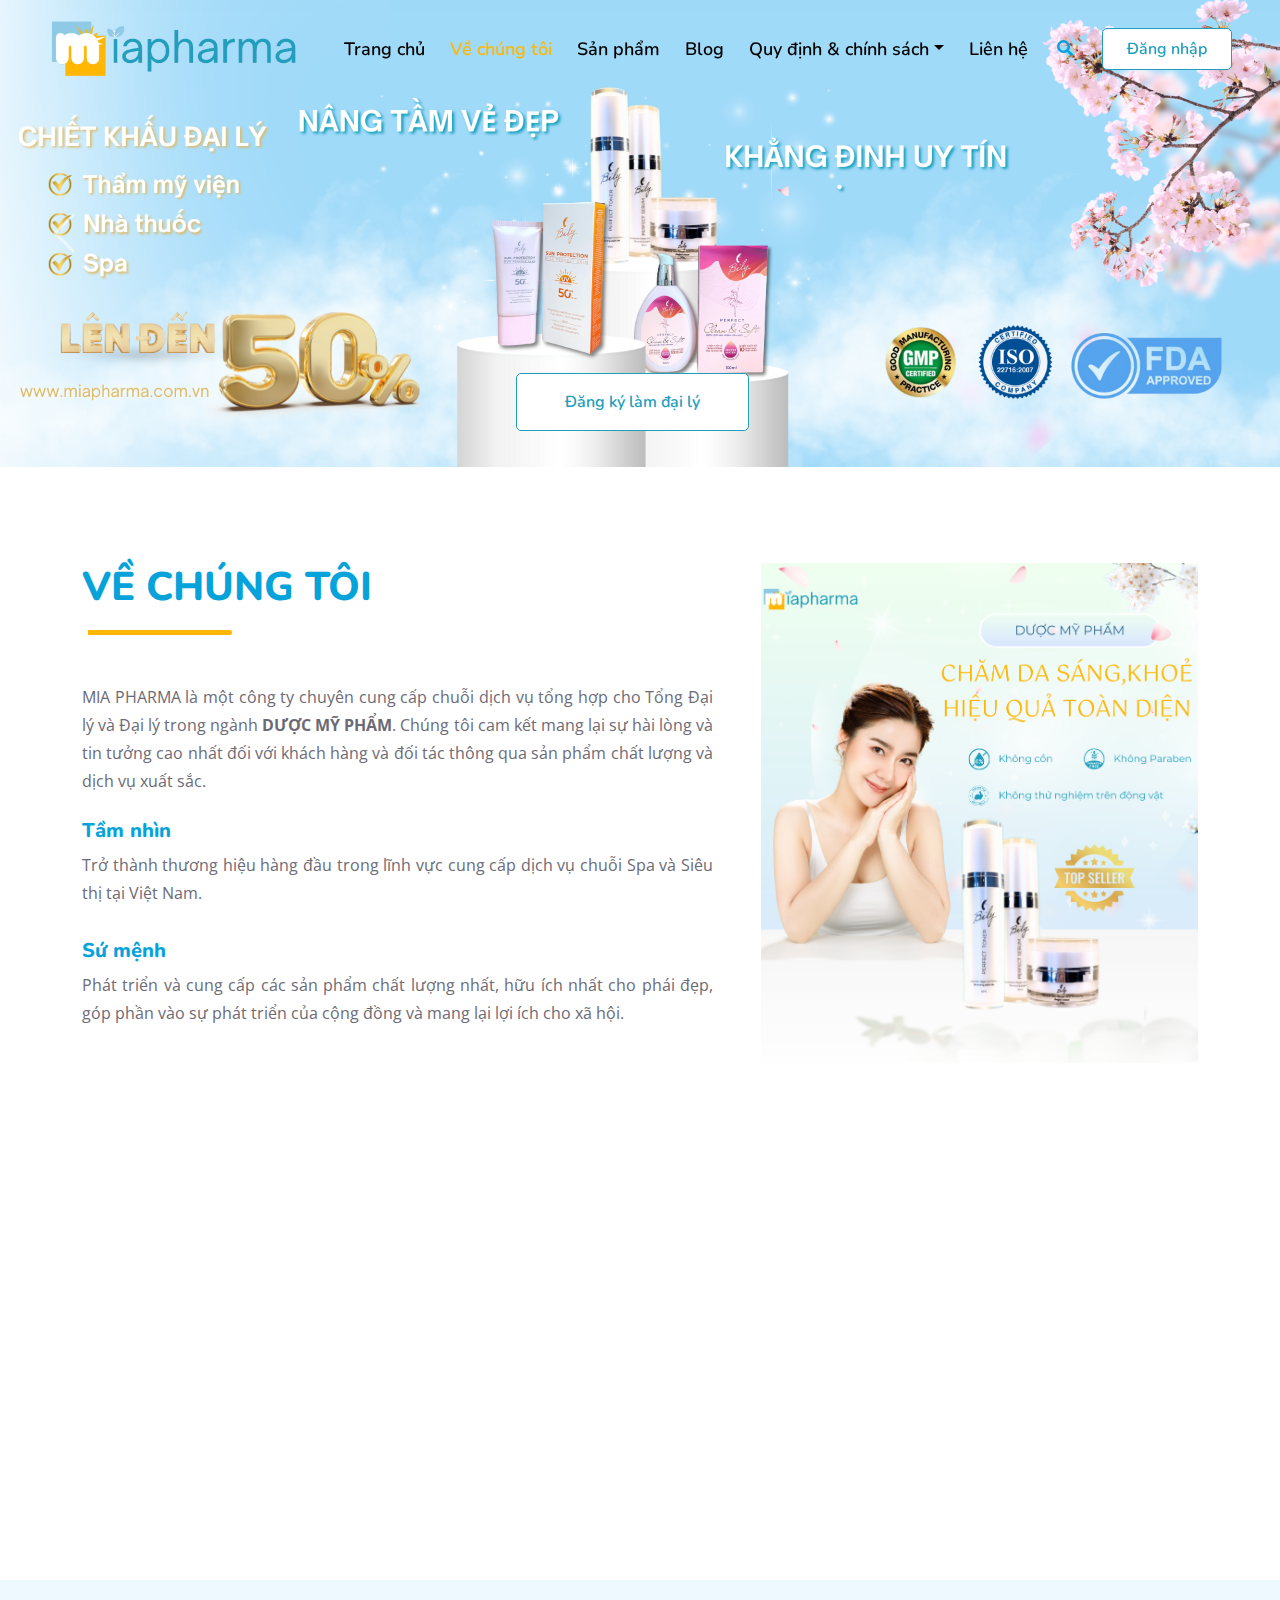
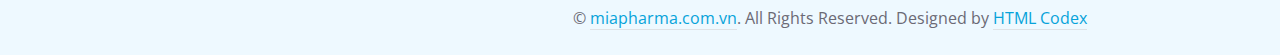
==== about.html @ acaa9fc6 "initial commit" ====
<!DOCTYPE html>
<html lang="en">

<head>
    <meta charset="utf-8">
    <title>about</title>
    <meta content="width=device-width, initial-scale=1.0" name="viewport">
    <meta content="Free HTML Templates" name="keywords">
    <meta content="Free HTML Templates" name="description">

    <!-- Favicon -->
    <link href="img/favicon.ico" rel="icon">

    <!-- Google Web Fonts -->
    <link rel="preconnect" href="https://fonts.googleapis.com">
    <link rel="preconnect" href="https://fonts.gstatic.com" crossorigin>
    <link href="https://fonts.googleapis.com/css2?family=Nunito:wght@400;600;700;800&family=Rubik:wght@400;500;600;700&display=swap" rel="stylesheet">

    <!-- Icon Font Stylesheet -->
    <link href="https://cdnjs.cloudflare.com/ajax/libs/font-awesome/5.10.0/css/all.min.css" rel="stylesheet">
    <link href="https://cdn.jsdelivr.net/npm/bootstrap-icons@1.4.1/font/bootstrap-icons.css" rel="stylesheet">

    <!-- Libraries Stylesheet -->
    <link href="lib/owlcarousel/assets/owl.carousel.min.css" rel="stylesheet">
    <link href="lib/animate/animate.min.css" rel="stylesheet">

    <!-- Customized Bootstrap Stylesheet -->
    <link href="css/bootstrap.min.css" rel="stylesheet">

    <!-- Template Stylesheet -->
    <link href="css/style.css" rel="stylesheet">
</head>

<body>
    <!-- Spinner Start -->
    <div id="spinner" class="show bg-white position-fixed translate-middle w-100 vh-100 top-50 start-50 d-flex align-items-center justify-content-center">
        <div class="spinner"></div>
    </div>
    <!-- Spinner End -->
       <!-- Navbar & Carousel Start -->
    <div class="container-fluid position-relative p-0">
        <nav class="navbar navbar-expand-lg navbar-dark px-5 py-3 py-lg-0">
            <a href="index.html" class="navbar-brand p-0">
                <h1 class="m-0"><img src="img/mia2.png" width="250" ></h1>
            </a>
            <button class="navbar-toggler" type="button" data-bs-toggle="collapse" data-bs-target="#navbarCollapse">
                <span class="fa fa-bars"></span>
            </button>
            <div class="collapse navbar-collapse" id="navbarCollapse">
                <div class="navbar-nav ms-auto py-0">
                    <a href="index.html" class="nav-item nav-link">Trang chủ</a>
                    <a href="about.html" class="nav-item nav-link active">Về chúng tôi</a>
					<div class="nav-item dropdown">
                      <a href="menu-product.html" class="nav-link">Sản phẩm</a> 
                    </div>
                    <div class="nav-item dropdown">
                        <a href="blog.html" class="nav-link">Blog</a>

                    </div>
                    <div class="nav-item dropdown"><a href="#" class="nav-link dropdown-toggle " data-bs-toggle="dropdown">Quy định &amp; chính sách</a>
                      <div class="dropdown-menu m-0">
                            <a href="Giaohangvadoitra.html" class="dropdown-item">Chính sách bảo hành &amp; đổi trả </a>
                            <a href="Muahangvathanhtoan.html" class="dropdown-item ">Giao hàng &amp; thanh toán </a>
                           
                        </div>
                    </div>
                    <a href="contact.html" class="nav-item nav-link">Liên hệ</a>
                </div>
                <butaton type="button" class="btn text-primary ms-3" data-bs-toggle="modal" data-bs-target="#searchModal"><i class="fa fa-search"></i></butaton>
                <a href="Dangnhap.html" class="btn btn-primary py-2 px-4 ms-3">Đăng nhập</a>
            </div>
        </nav>
        <div id="header-carousel" class="carousel slide carousel-fade" data-bs-ride="carousel">
            <div class="carousel-inner">
                <div class="carousel-item active">
                    <img class="w-100" src="img/ban.png" alt="Image">
                    <div class="carousel-caption d-flex flex-column align-items-center justify-content-end">
                        <div class="p-3" style="max-width: 600px;">
                            <a href="contact.html" class="btn btn-primary py-md-3 px-md-5 me-3 animated slideInLeft">Đăng ký làm đại lý</a>
                        </div>
                    </div>
                </div>
                <div class="carousel-item">
                    <img class="w-100" src="img/ban2.png" alt="Image">
                   <div class="carousel-caption d-flex flex-column align-items-center justify-content-end">
                        <div class="p-3" style="max-width: 600px;"> 
                            <a href="product-detail-sun.html" class="btn btn-primary py-md-3 px-md-5 me-3 animated slideInLeft">Xem thêm</a>
                        </div>
                    </div>
                </div>
				<div class="carousel-item">
                    <img class="w-100" src="img/ban3.png" alt="Image">
                   <div class="carousel-caption d-flex flex-column align-items-center justify-content-end">
                        <div class="p-3" style="max-width: 600px;"> 
                            <a href="product-detail-skin.html" class="btn btn-primary py-md-3 px-md-5 me-3 animated slideInLeft">Xem thêm</a>
                        </div>
                    </div>
                </div>
				<div class="carousel-item">
                    <img class="w-100" src="img/ban4.png" alt="Image">
                   <div class="carousel-caption d-flex flex-column align-items-center justify-content-end">
                        <div class="p-3" style="max-width: 600px;"> 
                            <a href="product-detail-clear.html" class="btn btn-primary py-md-3 px-md-5 me-3 animated slideInLeft">Xem thêm</a>
                        </div>
                    </div>
                </div>
            </div>
            <button class="carousel-control-prev" type="button" data-bs-target="#header-carousel"
                data-bs-slide="prev">
                <span class="carousel-control-prev-icon" aria-hidden="true"></span>
                <span class="visually-hidden">Previous</span>
            </button>
            <button class="carousel-control-next" type="button" data-bs-target="#header-carousel"
                data-bs-slide="next">
                <span class="carousel-control-next-icon" aria-hidden="true"></span>
                <span class="visually-hidden">Next</span>
            </button>
        </div>
    </div>
    <!-- Navbar & Carousel End -->
    <!-- Full Screen Search Start -->
    <div class="modal fade" id="searchModal" tabindex="-1">
        <div class="modal-dialog modal-fullscreen">
            <div class="modal-content" style="background: rgba(9, 30, 62, .7);">
                <div class="modal-header border-0">
                    <button type="button" class="btn bg-white btn-close" data-bs-dismiss="modal" aria-label="Close"></button>
                </div>
                <div class="modal-body d-flex align-items-center justify-content-center">
                    <div class="input-group" style="max-width: 600px;">
                        <input type="text" class="form-control bg-transparent border-primary p-3" placeholder="Type search keyword">
                        <button class="btn btn-primary px-4"><i class="bi bi-search"></i></button>
                    </div>
                </div>
            </div>
        </div>
    </div>
    <!-- Full Screen Search End -->
    <!-- About Start -->
   <div class="container-fluid py-5 wow fadeInUp" data-wow-delay="0.1s">
        <div class="container py-5">
            <div class="row g-5">
                <div class="col-lg-7">
                    <div class="section-title position-relative pb-3 mb-5">
                        <h1 class="fw-bold text-primary text-uppercase">Về chúng tôi</h1>
                    </div>
                    <p class="mb-4">MIA PHARMA là một công ty chuyên cung cấp chuỗi dịch vụ tổng hợp cho Tổng Đại lý và Đại lý trong ngành <strong>DƯỢC MỸ PHẨM</strong>. Chúng tôi cam kết mang lại sự hài lòng và tin tưởng cao nhất đối với khách hàng và đối tác thông qua sản phẩm chất lượng và dịch vụ xuất sắc.</p>
                    <div class="row g-0 mb-3">
						<h5 class="fw-bold text-primary">Tầm nhìn</h5>
						<p>Trở thành thương hiệu hàng đầu trong lĩnh vực cung cấp dịch vụ chuỗi Spa và Siêu thị tại Việt Nam.</p>
                    </div>
					<div class="row g-0 mb-3">
						<h5 class="fw-bold text-primary">Sứ mệnh</h5>
						<p>Phát triển và cung cấp các sản phẩm chất lượng nhất, hữu ích nhất cho phái đẹp, góp phần vào sự phát triển của cộng đồng và mang lại lợi ích cho xã hội.</p>
                    </div>
                </div>
                <div class="col-lg-5" style="min-height: 500px;">
                    <div class="position-relative h-100">
                        <img class="position-absolute w-100 h-100 rounded wow zoomIn" data-wow-delay="0.9s" src="img/mia-about.png" style="object-fit: cover;">
                    </div>
                </div>
            </div>
        </div>
    </div>
    <!-- About End -->
    <!-- Footer Start -->
    <div class="container-fluid text-light mt-5row wow fadeInUp bg-light" data-wow-delay="0.1s">   
		<div class="container">
            <div class="row gx-5">
                <div class="col-lg-4 col-md-6 footer-about bg-light">
                    <div class="d-flex flex-column align-items-center justify-content-center text-center bg-light p-4">
                        <a href="index.html" class="navbar-brand mt-3 mb-4"><img src="img/mia2.png" width="250">
                        </a>
                    </div>
                </div>
                <div class="col-lg-8 col-md-6 bg-light">
                    <div class="row gx-5 bg-light">
                        <div class="col-lg-6 col-md-12 pt-5 mb-5">
                            <div class="section-title section-title-sm position-relative pb-3 mb-4">
                                <h3 class="mb-0">Về chúng tôi</h3>
                            </div>
                            <div class="d-flex mb-2">
                                <i class="bi bi-geo-alt text-primary me-2"></i>
                                <p class="mb-0">Xóm 7, xã Thọ Nghiệp, huyện Xuân Trường, tỉnh Nam Định</p>
                            </div>
							<div class="d-flex mb-2">
                                <i class="bi bi-geo-alt text-primary me-2"></i>
                                <p class="mb-0">Văn Phòng Hà Nội: Đội 6, xã Ngọc Hồi, huyện Thanh Trì, thành phố Hà Nội</p>
                            </div>
                            <div class="d-flex mb-2">
                                <i class="bi bi-envelope-open text-primary me-2"></i>
                                <p class="mb-0">miaph@gmail.com</p>
                            </div>
                            <div class="d-flex mb-2">
                                <i class="bi bi-telephone text-primary me-2"></i>
                                <p class="mb-0">0965668078</p>
                            </div>
                            <div class="d-flex mt-4">
                                <a class="btn btn-primary btn-square me-2" href="#"><i class="fab fa-twitter fw-normal"></i></a>
                                <a class="btn btn-primary btn-square me-2" href="#"><i class="fab fa-facebook-f fw-normal"></i></a>
                                <a class="btn btn-primary btn-square me-2" href="#"><i class="fab fa-linkedin-in fw-normal"></i></a>
                                <a class="btn btn-primary btn-square" href="#"><i class="fab fa-instagram fw-normal"></i></a>
                            </div>
                        </div>
                        <div class="col-lg-6 col-md-12 pt-0 pt-lg-5 mb-5">
                            <div class="section-title section-title-sm position-relative pb-3 mb-4">
                                <h3 class="mb-0">Hỗ trợ khách hàng</h3>
                            </div>
                            <div class="link-animated d-flex flex-column justify-content-start">
                                <a class="mb-2" href="#"><i class="bi bi-arrow-right text-primary me-2"></i>Chính sách bảo hành</a>
                                <a class="mb-2" href="#"><i class="bi bi-arrow-right text-primary me-2"></i>Chính sách đổi trả hàng</a>
                                <a class="mb-2" href="#"><i class="bi bi-arrow-right text-primary me-2"></i>Giao hàng và vận chuyển</a>
                                <a class="mb-2" href="#"><i class="bi bi-arrow-right text-primary me-2"></i>Mua hàng và thanh toán</a>
                            </div>
                        </div>
                    </div>
                </div>
            </div>
        </div>
    </div>
    <div class="container-fluid bg-light">
        <div class="container text-center">
            <div class="row justify-content-end">
                <div class="col-lg-8 col-md-6">
                    <div class="d-flex align-items-center justify-content-center" style="height: 75px;">
                        <p class="mb-0">&copy; <a class="border-bottom" href="#">miapharma.com.vn</a>. All Rights Reserved. 
						
						<!--/*** This template is free as long as you keep the footer author’s credit link/attribution link/backlink. If you'd like to use the template without the footer author’s credit link/attribution link/backlink, you can purchase the Credit Removal License from "https://htmlcodex.com/credit-removal". Thank you for your support. ***/-->
						Designed by <a class=" border-bottom" href="https://htmlcodex.com">HTML Codex</a></p>
                    </div>
                </div>
            </div>
        </div>
    </div>
    <!-- Footer End -->


    <!-- Back to Top -->
    <a href="#" class="btn btn-lg btn-primary btn-lg-square rounded back-to-top"><i class="bi bi-arrow-up"></i></a>


    <!-- JavaScript Libraries -->
    <script src="https://code.jquery.com/jquery-3.4.1.min.js"></script>
    <script src="https://cdn.jsdelivr.net/npm/bootstrap@5.0.0/dist/js/bootstrap.bundle.min.js"></script>
    <script src="lib/wow/wow.min.js"></script>
    <script src="lib/easing/easing.min.js"></script>
    <script src="lib/waypoints/waypoints.min.js"></script>
    <script src="lib/counterup/counterup.min.js"></script>
    <script src="lib/owlcarousel/owl.carousel.min.js"></script>

    <!-- Template Javascript -->
    <script src="js/main.js"></script>
</body>

</html>
---- css/style.css ----
/********** Template CSS **********/
:root {
    --primary: #ffb703;
    --secondary: #8ecae6;
    --light: #ffffff;
    --dark: #219ebc;
}
@font-face {
	font-family: Pharma;
	src:url(  "../font/OpenSans-VariableFont_wdth,wght.ttf")
}
body {
	font-family: Pharma;
	line-height: 28px;
	text-align: justify;
}


/*** Spinner ***/
.spinner {
    width: 40px;
    height: 40px;
    background: var(--primary);
    margin: 100px auto;
    -webkit-animation: sk-rotateplane 1.2s infinite ease-in-out;
    animation: sk-rotateplane 1.2s infinite ease-in-out;
}

@-webkit-keyframes sk-rotateplane {
    0% {
        -webkit-transform: perspective(120px)
    }
    50% {
        -webkit-transform: perspective(120px) rotateY(180deg)
    }
    100% {
        -webkit-transform: perspective(120px) rotateY(180deg) rotateX(180deg)
    }
}

@keyframes sk-rotateplane {
    0% {
        transform: perspective(120px) rotateX(0deg) rotateY(0deg);
        -webkit-transform: perspective(120px) rotateX(0deg) rotateY(0deg)
    }
    50% {
        transform: perspective(120px) rotateX(-180.1deg) rotateY(0deg);
        -webkit-transform: perspective(120px) rotateX(-180.1deg) rotateY(0deg)
    }
    100% {
        transform: perspective(120px) rotateX(-180deg) rotateY(-179.9deg);
        -webkit-transform: perspective(120px) rotateX(-180deg) rotateY(-179.9deg);
    }
}

#spinner {
    opacity: 0;
    visibility: hidden;
    transition: opacity .5s ease-out, visibility 0s linear .5s;
    z-index: 99999;
}

#spinner.show {
    transition: opacity .5s ease-out, visibility 0s linear 0s;
    visibility: visible;
    opacity: 1;
}


/*** Heading ***/
h1,
h2,
.fw-bold {
    font-weight: 800 !important;
}

h3,
h4,
.fw-semi-bold {
    font-weight: 700 !important;
}

h5,
h6,
.fw-medium {
    font-weight: 600 !important;
}
.col-6 h4 {
	color:#DC090C;
}
/**-- Team Start --**/
.row .h5 {
	font-size: 17px;
}
.d-flex i {
	color: var(--primary);
}
.col-6 .btn .border a {
	border: 2px solid #E4090D;
}
.col-lg-6 .p-4 {
	border: 2px solid var(--primary);
	border-radius: 10px;
}
.col-lg-6 .p-4:hover {
	border: 2px solid  var(--dark);
	box-shadow: 3px 3px 3px var(--secondary);
}
.p-4 .btn-primary {
    background-color: #ffffff;
	color: var(--primary);
	border: 1px solid var(--primary);
	border-radius: 5px;
}
.p-4 .btn-primary:hover {
    background-color: #ffffff;
	color: var(--dark);
	border: 1px solid var(--dark);
	border-radius: 5px;
}
/*** Button ***/
.btn {
    font-family: 'Nunito', sans-serif;
    font-weight: 600;
    transition: .5s;
}

.btn-primary,
.btn-secondary {
    color: #FFFFFF;
    box-shadow: inset 0 0 0 50px transparent;
}

.btn-primary:hover {
    background-color: #ffffff;
	color: var(--primary);
	border: 1px solid var(--primary);
	border-radius: 5px;
}
.btn-primary {
    background-color: #ffffff;
	color: var(--dark);
	border: 1px solid var(--dark);
	border-radius: 5px;
}

.btn-secondary:hover {
    box-shadow: var(--primary);
}

.btn-square {
    width: 36px;
    height: 36px;
}

.btn-sm-square {
    width: 30px;
    height: 30px;
}

.btn-lg-square {
    width: 48px;
    height: 48px;

}

.btn-square,
.btn-sm-square,
.btn-lg-square {
    padding-left: 0;
    padding-right: 0;
    text-align: center;
}

.btn-lg-square {
    width: 48px;
    height: 48px;

}

.btn-square,
.btn-sm-square,
.btn-lg-square {
    padding: 0;
    display: flex;
    align-items: center;
    justify-content: center;
    font-weight: normal;
}
.col-12 .btn {
	color: #FFFFFF;
	background-color: #000000;
	border: none;
}

.col-12 .btn:hover {
	background-color: var(--primary);
	border: none;
}
.d-flex .btn-lg-square, .row .btn-lg-square {
	background-color: var(--primary);
}
.row h1 {
	color: var(--dark);
}

/*** Navbar ***/
.navbar-dark .navbar-nav .nav-link {
    font-family: 'Nunito', sans-serif;
    position: relative;
    margin-left: 25px;
    padding: 35px 0;
    color: #000000;
    font-size: 18px;
    font-weight: 600;
    outline: none;
    transition: .5s;
}

.sticky-top.navbar-dark .navbar-nav .nav-link {
    padding: 20px 0;
    color: var(--dark);
}

.navbar-dark .navbar-nav .nav-link:hover,
.navbar-dark .navbar-nav .nav-link.active {
    color: var(--primary);
}

.navbar-dark .navbar-brand h1 {
    color: #FFFFFF;
}

.navbar-dark .navbar-toggler {
    color: var(--primary) !important;
    border-color: var(--primary) !important;
}

@media (max-width: 991.98px) {
    .sticky-top.navbar-dark {
        position: relative;
        background: #FFFFFF;
    }

    .navbar-dark .navbar-nav .nav-link,
    .navbar-dark .navbar-nav .nav-link.show,
    .sticky-top.navbar-dark .navbar-nav .nav-link {
        padding: 10px 0;
        color: var(--dark);
    }

    .navbar-dark .navbar-brand h1 {
        color: var(--primary);
    }
}

@media (min-width: 992px) {
    .navbar-dark {
        position: absolute;
        width: 100%;
        top: 0;
        left: 0;
        border-bottom: 1px;
        z-index: 999;
    }
    
    .sticky-top.navbar-dark {
        position: fixed;
        background: #FFFFFF;
    }

    .navbar-dark .navbar-nav .nav-link::before {
        position: absolute;
        content: "";
        width: 0;
        height: 2px;
        bottom: -1px;
        left: 50%;
        transition: .5s;
    }

    .navbar-dark .navbar-nav .nav-link:hover::before,
    .navbar-dark .navbar-nav .nav-link.active::before {
        width: 100%;
        left: 0;
    }

    .navbar-dark .navbar-nav .nav-link.nav-contact::before {
        display: none;
    }

    .sticky-top.navbar-dark .navbar-brand h1 {
        color: var(--primary);
    }
}


/*** Carousel ***/
.carousel-caption {
    top: 0;
    left: 0;
    right: 0;
    bottom: 0;
    z-index: 1;
}


@media (max-width: 576px) {
    .carousel-caption h5 {
        font-size: 14px;
        font-weight: 500 !important;
    }

.carousel-caption h1 {
        font-size: 30px;
        font-weight: 600 !important;
    }
}

.carousel-control-prev,
.carousel-control-next {
    width: 10%;
}

.carousel-control-prev-icon,
.carousel-control-next-icon {
    width: 3rem;
    height: 3rem;
}


/*** Section Title ***/
.section-title::before {
    position: absolute;
    content: "";
    width: 150px;
    height: 5px;
    left: 0;
    bottom: 0;
    background: var(--primary);
    border-radius: 2px;
}

.section-title.text-center::before {
    left: 50%;
    margin-left: -75px;
}

.section-title.section-title-sm::before {
    width: 90px;
    height: 3px;
}

.section-title::after {
    position: absolute;
    content: "";
    width: 6px;
    height: 5px;
    bottom: 0px;
    background: #FFFFFF;
    -webkit-animation: section-title-run 5s infinite linear;
    animation: section-title-run 5s infinite linear;
}

.section-title.section-title-sm::after {
    width: 4px;
    height: 3px;
}

.section-title.text-center::after {
    -webkit-animation: section-title-run-center 5s infinite linear;
    animation: section-title-run-center 5s infinite linear;
}

.section-title.section-title-sm::after {
    -webkit-animation: section-title-run-sm 5s infinite linear;
    animation: section-title-run-sm 5s infinite linear;
}

@-webkit-keyframes section-title-run {
    0% {left: 0; } 50% { left : 145px; } 100% { left: 0; }
}

@-webkit-keyframes section-title-run-center {
    0% { left: 50%; margin-left: -75px; } 50% { left : 50%; margin-left: 45px; } 100% { left: 50%; margin-left: -75px; }
}

@-webkit-keyframes section-title-run-sm {
    0% {left: 0; } 50% { left : 85px; } 100% { left: 0; }
}


/*** Service ***/
.service-item {
    position: relative;
    height: 300px;
    padding: 0 30px;
    transition: .5s;
}

.service-item .service-icon {
    margin-bottom: 30px;
    width: 60px;
    height: 60px;
    display: flex;
    align-items: center;
    justify-content: center;
    background: var(--primary);
    border-radius: 2px;
    transform: rotate(-45deg);
}

.service-item .service-icon i {
    transform: rotate(45deg);
}

.service-item a.btn {
    position: absolute;
    width: 60px;
    bottom: -48px;
    left: 50%;
    margin-left: -30px;
    opacity: 0;
}

.service-item:hover a.btn {
    bottom: -24px;
    opacity: 1;
}


/*** Testimonial ***/
.testimonial-carousel .owl-dots {
    margin-top: 15px;
    display: flex;
    align-items: flex-end;
    justify-content: center;
}

.testimonial-carousel .owl-dot {
    position: relative;
    display: inline-block;
    margin: 0 5px;
    width: 15px;
    height: 15px;
    background: #DDDDDD;
    border-radius: 2px;
    transition: .5s;
}

.testimonial-carousel .owl-dot.active {
    width: 30px;
    background: var(--primary);
}

.testimonial-carousel .owl-item.center {
    position: relative;
    z-index: 1;
}

.testimonial-carousel .owl-item .testimonial-item {
    transition: .5s;
}

.testimonial-carousel .owl-item.center .testimonial-item {
    background: #FFFFFF !important;
    box-shadow: 0 0 30px #DDDDDD;
}


/*** Team ***/
.team-item {
    transition: .5s;
}

.team-social {
    position: absolute;
    width: 100%;
    height: 100%;
    top: 0;
    left: 0;
    display: flex;
    align-items: center;
    justify-content: center;
    transition: .5s;
}

.team-social a.btn {
    position: relative;
    margin: 0 3px;
    margin-top: 100px;
    opacity: 0;
}

.team-item:hover {
    box-shadow: 0 0 30px #DDDDDD;
}

.team-item:hover .team-social {
    background: rgba(9, 30, 62, .7);
}

.team-item:hover .team-social a.btn:first-child {
    opacity: 1;
    margin-top: 0;
    transition: .3s 0s;
}

.team-item:hover .team-social a.btn:nth-child(2) {
    opacity: 1;
    margin-top: 0;
    transition: .3s .05s;
}

.team-item:hover .team-social a.btn:nth-child(3) {
    opacity: 1;
    margin-top: 0;
    transition: .3s .1s;
}

.team-item:hover .team-social a.btn:nth-child(4) {
    opacity: 1;
    margin-top: 0;
    transition: .3s .15s;
}

.team-item .team-img img,
.blog-item .blog-img img  {
    transition: .5s;
}

.team-item:hover .team-img img,
.blog-item:hover .blog-img img {
    transform: scale(1.15);
}

/**Footer**/
.col-lg-4 .navbar-brand img {
	margin: 90px 20px; 
} 
/*** Miscellaneous ***/
@media (min-width: 991.98px) {
    .facts {
        position: relative;
        margin-top: -75px;
        z-index: 1;
    }
}

.back-to-top {
    position: fixed;
    display: none;
    right: 45px;
    bottom: 45px;
    z-index: 99;
}

.bg-header {
    background: linear-gradient(rgba(9, 30, 62, .5), rgba(9, 30, 62, .7)), url(../img/carousel-1.jpg) center center no-repeat;
    background-size: cover;
}

.link-animated a {
    transition: .5s;
}

.link-animated a:hover {
    padding-left: 10px;
}

@media (min-width: 767.98px) {
    .footer-about {
        margin-bottom: -75px;
    }
}
/*---------------------
  Product Details
-----------------------*/

.product-details {
	padding-top: 50px;
	padding-bottom: 0px;
}
.product__details__pic img {
	float:left;
	box-shadow: 3px 3px 10px;
	border-radius: 5px;
	margin-bottom: 24px;
}

.product__details__text h3 {
	color: var(--primary);
	font-weight: 600;
	text-transform: uppercase;
	margin-bottom: 12px;
}

.product__details__text h3 span {
	display: block;
	font-size: 14px;
	color: #444444;
	text-transform: none;
	font-weight: 400;
	margin-top: 5px;
}
.product__details__text .rating {
	margin-bottom: 16px;
}

.product__details__text .rating i {
	font-size: 12px;
	color: #e3c01c;
	margin-right: -4px;
}

.product__details__text .rating span {
	font-size: 12px;
	color: #666666;
	margin-left: 5px;
}

.product__details__text p {
	color: #000000;
	margin-bottom: 28px;
}

.product__details__price {
	font-size: 30px;
	font-weight: 600;
	color: #ca1515;
	margin-bottom: 30px;
}

.product__details__price span {
	font-size: 18px;
	color: #000000;
	text-decoration: line-through;
	margin-left: 10px;
	display: inline-block;
}
.product__details__button {
	overflow: hidden;
	margin-bottom: 25px;
}

.product__details__button .cart-btn-2 {
	display: inline-block;
	font-size: 14px;
	color: #ffffff;
	background: #ca1515;
	border: 1px solid #ca1515;
	font-weight: 600;
	text-transform: uppercase;
	padding: 14px 30px 15px;
	border-radius: 50px;
	float: left;
	margin-right: 10px;
	margin-bottom: 10px;
}
.product__details__button .cart-btn-1 {
	display: inline-block;
	font-size: 14px;
	color: #ffffff;
	background: #2196f3;
	border: 1px solid #2196f3;
	font-weight: 600;
	text-transform: uppercase;
	padding: 14px 30px 15px;
	border-radius: 50px;
	float: left;
	margin-right: 10px;
	margin-bottom: 10px;
}
.product__details__button .cart-btn-2:hover {
	display: inline-block;
	font-size: 14px;
	color: #ca1515;
	border: 1px solid #ca1515;
	background: #FFFFFF;
	font-weight: 600;
	text-transform: uppercase;
	padding: 14px 30px 15px;
	border-radius: 50px;
	float: left;
	margin-right: 10px;
	margin-bottom: 10px;
}
.product__details__button .cart-btn-1:hover {
	display: inline-block;
	font-size: 14px;
	color: #2196f3;
	border: 1px solid #2196f3;
	background: #ffffff;
	font-weight: 600;
	text-transform: uppercase;
	padding: 14px 30px 15px;
	border-radius: 50px;
	float: left;
	margin-right: 10px;
	margin-bottom: 10px;
}
.product-details p{
	color: #000000
}
/* <!-- Recent Post Start -->*/
.col-lg-6 .mb-5 .mb-3 {
	border: 1px solid var(--dark);
}
.col-lg-6 .mb-5 .mb-3:hover {
	border: 1px solid var(--dark);
	box-shadow: 3px 3px 3px var(--secondary);
}
/*--GIẤY CHỨNG NHẬN START --*/
.col-lg-6 .img-CN {
	float: left;
	margin: 2px 2px;
}
.col-lg-6 .mb-0 {
	color: var(--dark);
}
/* coffee section start */
.coffee_section {
    width: 100%;
    float: left;
}

.coffee_section_2 {
    width: 90%;
    margin: 0 auto;
    text-align: center;
    padding-top: 40px;
}
#main_slider .col-lg-3:hover{
	border-bottom: 1px solid var(--dark);
	border-right: 1px solid var(--dark);
	box-shadow: 3px 1px 2px var(--secondary);
}
#main_slider .col-lg-3 {
	width: 300px;
	margin: 18px;
}
.coffee_img img {
    width: 100%;
    float: left;
}
.coffee_box {
    width: 100%;
    float: left;
    height: auto;
    padding: 20px 20px;
}

.types_text {
    width: 100%;
    float: left;
    font-size: 22px;
    color: var(--dark);
    text-align: center;
    font-weight: bold;
}


.read_bt {
    width: 150px;
    margin: 0 auto;
    text-align: center;
    padding-top: 20px;
    display: flex;
}

.read_bt a {
    width: 100%;
    float: left;
    font-size: 16px;
    color: #000000;
    text-align: center;
    border-radius: 5px;
    border: 1px solid var(--dark);
    text-transform: uppercase;
    padding: 8px;
}

.read_bt a:hover {
    width: 100%;
    float: left;
    font-size: 16px;
    color: #000000;
    text-align: center;
    border-radius: 5px;
    border: 1px solid var(--primary);
    text-transform: uppercase;
    padding: 8px;
}
#main_slider a.carousel-control-prev {
    left: -50px;
    top: 170px;
}

#main_slider a.carousel-control-next {
    right: -50px;
    top: 170px;

}

#main_slider .carousel-control-next,
#main_slider .carousel-control-prev {
    width: 55px;
    height: 55px;
    opacity: 100;
    font-size: 16px;
    background-color: var(--dark);
	border-radius: 10px;
}
/* coffee section end */
/*-- Blog Start --*/
.col-lg-8 .blog-item {
	border: 1px solid var(--dark);
}
.col-lg-8 .blog-item:hover {
	border: 1px solid var(--primary);
}
.col-lg-8 .blog-item a:hover {
	color: var(--primary);
}
/***dangnhap**/
.register-area {
    padding: 50px 0px;
}
 .register-area .col-md-6 {
	 width: 650px;
	 float: left;
	 margin: 0px 22px;
}
.register-area h2 {
	color: var(--secondary)
}
/*--menu--*/
#menu .blog-item .btn {
	color: #FFFFFF;
	border-color: #ca1515;
	background: #ca1515
}
#menu .blog-item .btn:hover {
	color: #ca1515;
	border-color: #ca1515;
	background: #FFFFFF
}
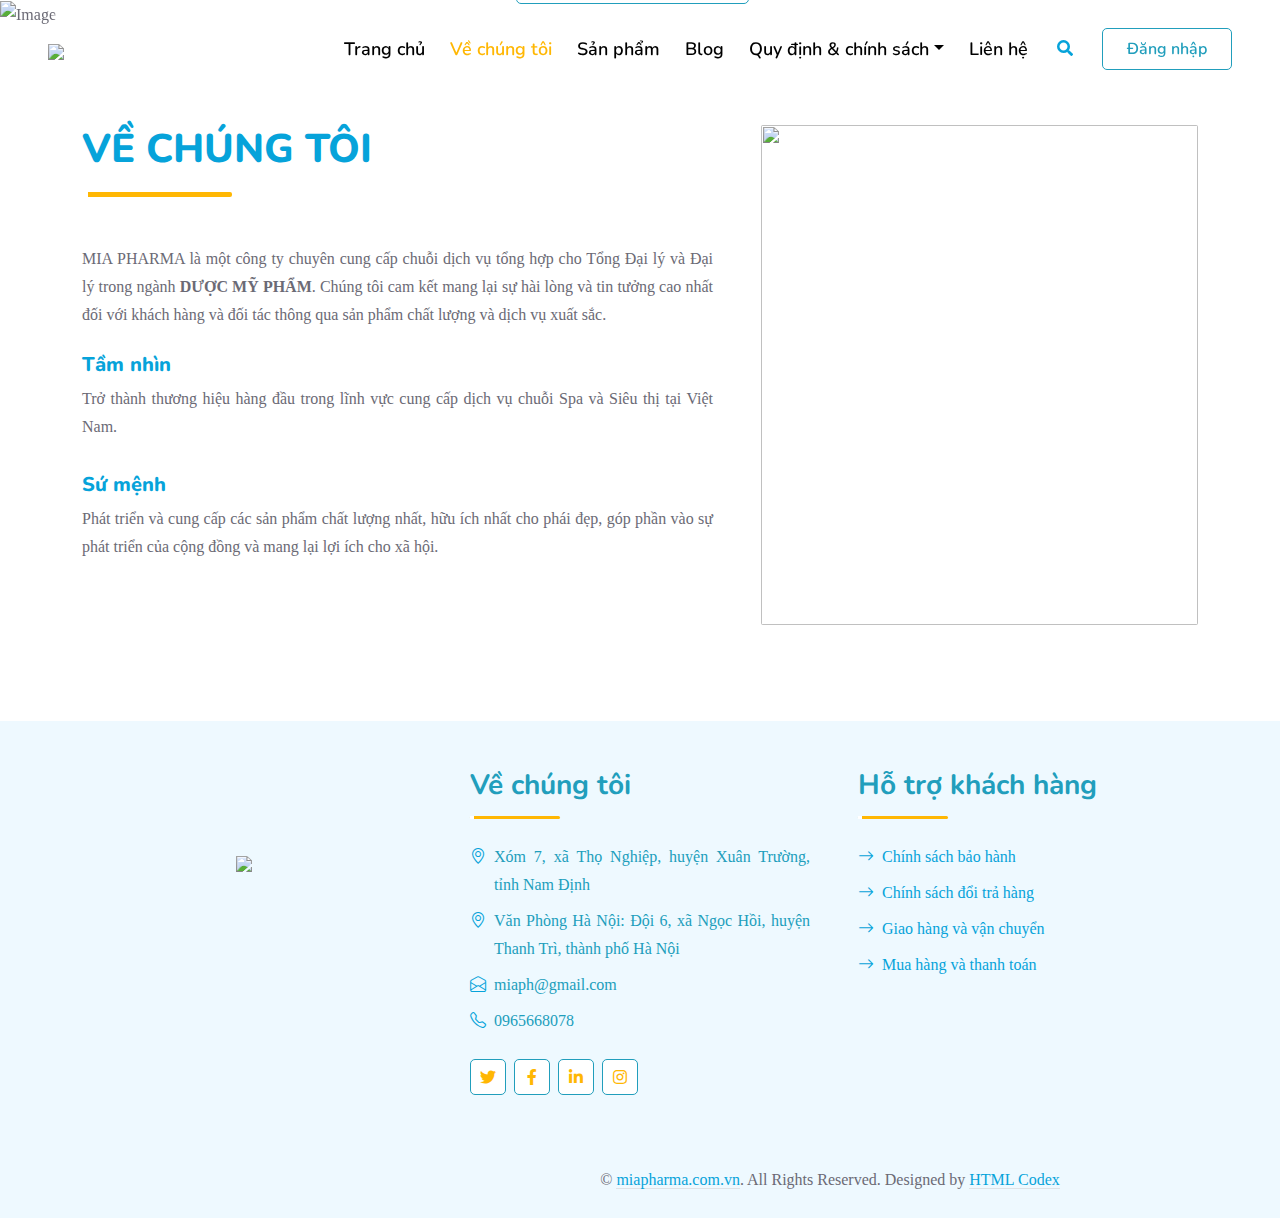
==== commit 987ba10f: "fix: change image" ====
--- a/about.html
+++ b/about.html
@@ -41,7 +41,7 @@
     <div class="container-fluid position-relative p-0">
         <nav class="navbar navbar-expand-lg navbar-dark px-5 py-3 py-lg-0">
             <a href="index.html" class="navbar-brand p-0">
-                <h1 class="m-0"><img src="img/mia2.png" width="250" ></h1>
+                <h1 class="m-0"><img src="./img/mia2.png" width="250" ></h1>
             </a>
             <button class="navbar-toggler" type="button" data-bs-toggle="collapse" data-bs-target="#navbarCollapse">
                 <span class="fa fa-bars"></span>
@@ -81,7 +81,7 @@
                     </div>
                 </div>
                 <div class="carousel-item">
-                    <img class="w-100" src="img/ban2.png" alt="Image">
+                    <img class="w-100" src="./img/ban2.png" alt="Image">
                    <div class="carousel-caption d-flex flex-column align-items-center justify-content-end">
                         <div class="p-3" style="max-width: 600px;"> 
                             <a href="product-detail-sun.html" class="btn btn-primary py-md-3 px-md-5 me-3 animated slideInLeft">Xem thêm</a>
@@ -89,7 +89,7 @@
                     </div>
                 </div>
 				<div class="carousel-item">
-                    <img class="w-100" src="img/ban3.png" alt="Image">
+                    <img class="w-100" src="./img/ban3.png" alt="Image">
                    <div class="carousel-caption d-flex flex-column align-items-center justify-content-end">
                         <div class="p-3" style="max-width: 600px;"> 
                             <a href="product-detail-skin.html" class="btn btn-primary py-md-3 px-md-5 me-3 animated slideInLeft">Xem thêm</a>
@@ -97,7 +97,7 @@
                     </div>
                 </div>
 				<div class="carousel-item">
-                    <img class="w-100" src="img/ban4.png" alt="Image">
+                    <img class="w-100" src="./img/ban4.png" alt="Image">
                    <div class="carousel-caption d-flex flex-column align-items-center justify-content-end">
                         <div class="p-3" style="max-width: 600px;"> 
                             <a href="product-detail-clear.html" class="btn btn-primary py-md-3 px-md-5 me-3 animated slideInLeft">Xem thêm</a>
@@ -155,7 +155,7 @@
                 </div>
                 <div class="col-lg-5" style="min-height: 500px;">
                     <div class="position-relative h-100">
-                        <img class="position-absolute w-100 h-100 rounded wow zoomIn" data-wow-delay="0.9s" src="img/mia-about.png" style="object-fit: cover;">
+                        <img class="position-absolute w-100 h-100 rounded wow zoomIn" data-wow-delay="0.9s" src="./img/mia-about.png" style="object-fit: cover;">
                     </div>
                 </div>
             </div>
@@ -168,7 +168,7 @@
             <div class="row gx-5">
                 <div class="col-lg-4 col-md-6 footer-about bg-light">
                     <div class="d-flex flex-column align-items-center justify-content-center text-center bg-light p-4">
-                        <a href="index.html" class="navbar-brand mt-3 mb-4"><img src="img/mia2.png" width="250">
+                        <a href="index.html" class="navbar-brand mt-3 mb-4"><img src="./img/mia2.png" width="250">
                         </a>
                     </div>
                 </div>
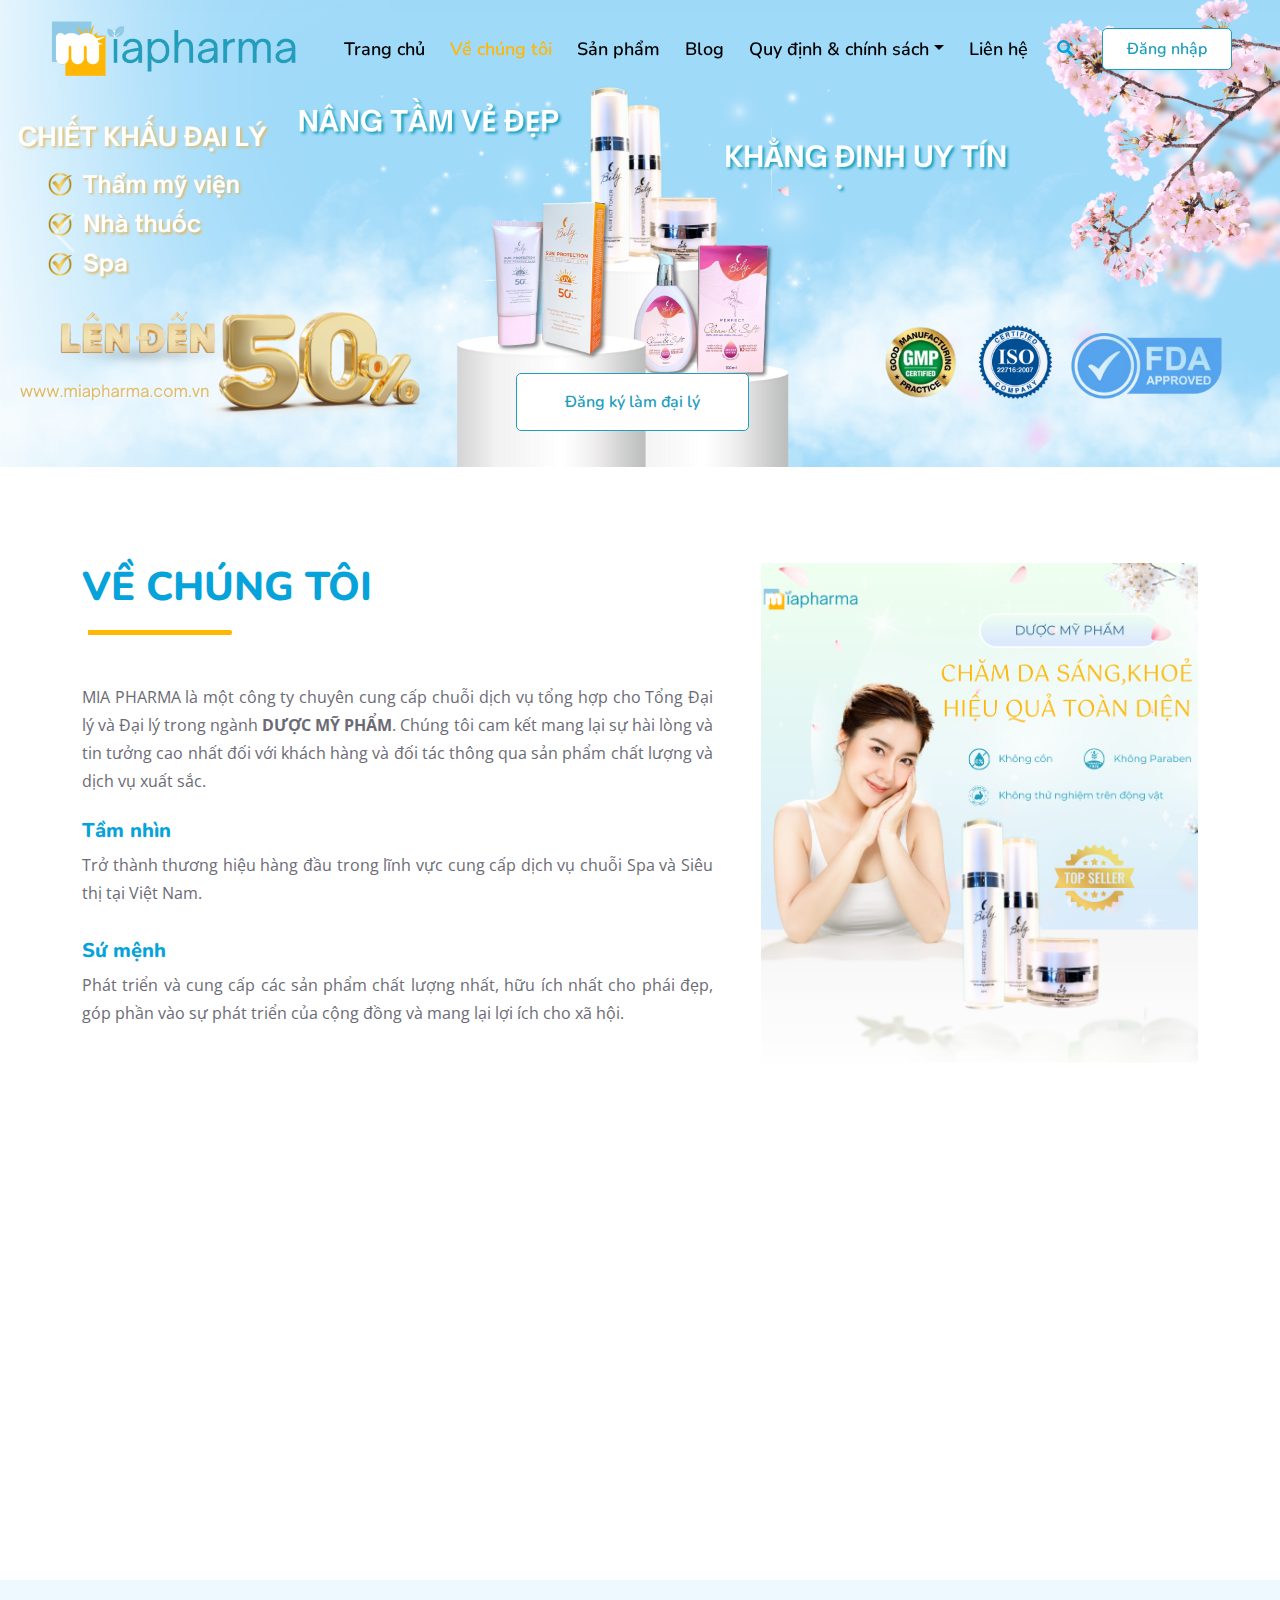
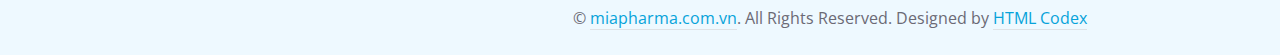
==== commit 3f06dce8: "init commit" ====
--- a/about.html
+++ b/about.html
@@ -73,7 +73,7 @@
         <div id="header-carousel" class="carousel slide carousel-fade" data-bs-ride="carousel">
             <div class="carousel-inner">
                 <div class="carousel-item active">
-                    <img class="w-100" src="img/ban.png" alt="Image">
+                    <img class="w-100" src="./img/ban.png" alt="Image">
                     <div class="carousel-caption d-flex flex-column align-items-center justify-content-end">
                         <div class="p-3" style="max-width: 600px;">
                             <a href="contact.html" class="btn btn-primary py-md-3 px-md-5 me-3 animated slideInLeft">Đăng ký làm đại lý</a>
